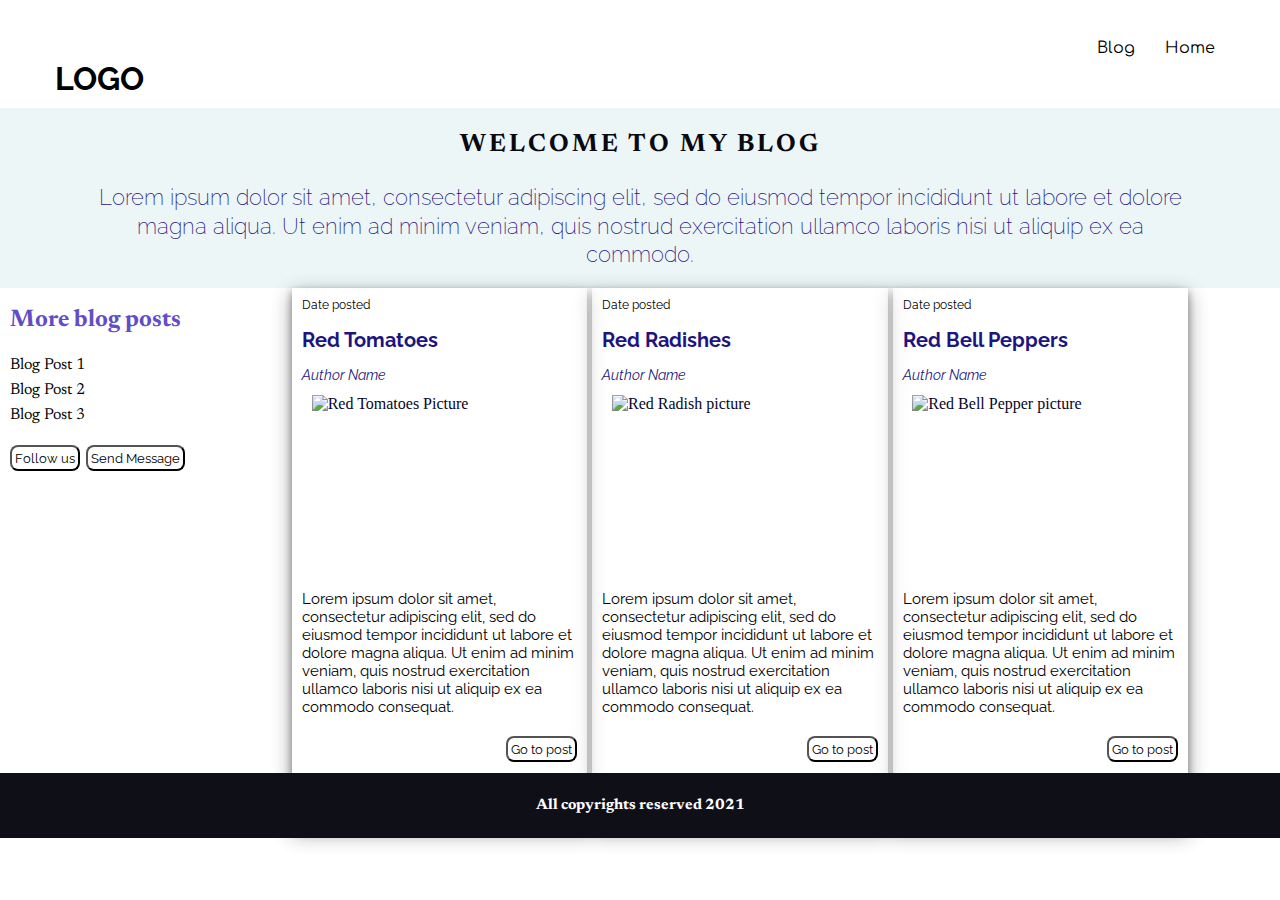
==== index.html @ 0e55d28a "start project 1" ====
<!DOCTYPE html>
<html>
    <head>
        <title>My portfolio</title>

        <meta charset="utf-8" />
        <meta name = "name" description = "This is my portfolio created as part of Udacity project"/>
        <meta content="width=device-width, initial-scale=1, maximum-scale=1" name="viewport"/>

        <link href = "css/project1.css" type = "text/css" rel = "stylesheet" />
        <link href = "css/imports.css" type = "text/css" rel = "stylesheet" />
        <link href = "css/typography.css" type = "text/css" rel = "stylesheet" /> 
       


    </head>

    <body class = "wrapper">

        

        <div class = "container">



            <div class="header box">
                 <div class = "header ">
                    <div class = "headernav">
                        <nav>
                            <ul class = "navitems">
                                <li><a class = "menu1"><h1>LOGO</h1></a></li>
                                <li><a class = "menu" href = "index.html">Home</a></li>
                                <li><a class = "menu" href = "blog.html">Blog</a></li>
                            </ul>
                        </nav>
                    </div>
                </div>
            </div>


            <div class="description box">
                <h3 class = "description-h3">Welcome to My Blog</h3>
                <p class = "description-p">Lorem ipsum dolor sit amet, consectetur adipiscing elit, sed do eiusmod tempor incididunt ut labore et dolore magna aliqua. Ut enim ad minim veniam, quis nostrud exercitation ullamco laboris nisi ut aliquip ex ea commodo.</p>
              
            </div>


            <div class="sideposts box">
                <div class = "sideposts-details">
                    <h2>More blog posts</h2>
                    <li class = "sidelist"><a href = "#">Blog Post 1</a></li><br/>
                    <li class = "sidelist"><a href = "#">Blog Post 2</a></li><br/>
                    <li class = "sidelist"><a href = "#">Blog Post 3</a></li><br/>
                    <br/>
                    <!-- <p class = "author-desc">Lorem ipsum dolor sit amet, consectetur adipiscing elit, sed do eiusmod tempor incididunt ut labore et dolore magna aliqua. Ut enim ad minim veniam, quis nostrud exercitation ullamco laboris nisi ut aliquip ex ea commodo consequat.</p>
                    <p class = "author-desc">Sed ut perspiciatis unde omnis iste natus error sit voluptatem accusantium doloremque laudantium, totam rem aperiam, eaque ipsa quae ab illo inventore veritatis et quasi architecto beatae vitae dicta sunt explicabo.</p> -->


                    <button class = "sideposts-btn">Follow us</button>
                    <button class = "sideposts-btn">Send Message</button>

                </div>
            </div>


            <div class="content box">

                <div class = "cards">


                    <div id = "one" class = "box cardlayout">

                        <div class ="cardclass">
                            <p class = "p-cards-small">Date posted</p>
                            <p><b>Red Tomatoes</b></p>
                            <p class ="author"><i>Author Name</i></p>
                        </div>

                        <img class = "cardimg" src = "https://images.unsplash.com/photo-1597160308671-bb9ec5348ae3?ixid=MnwxMjA3fDB8MHxwaG90by1wYWdlfHx8fGVufDB8fHx8&ixlib=rb-1.2.1&auto=format&fit=crop&w=1500&q=80" alt ="Red Tomatoes Picture"/>

                        <p class ="p-cards">Lorem ipsum dolor sit amet, consectetur adipiscing elit, sed do eiusmod tempor incididunt ut labore et dolore magna aliqua. Ut enim ad minim veniam, quis nostrud exercitation ullamco laboris nisi ut aliquip ex ea commodo consequat.</p>

                        <button class = "btn-card">Go to post</button>

                    </div>


                    <div id = "two" class = " box cardlayout">

                        <div class ="cardclass">
                            <p class = "p-cards-small">Date posted</p>
                            <p><b>Red Radishes</b></p>
                            <p class ="author"><i>Author Name</i></p>
                        </div>

                            <img class = "cardimg" src = "https://images.unsplash.com/photo-1573214092953-7c6c686ee75d?ixid=MnwxMjA3fDB8MHxwaG90by1wYWdlfHx8fGVufDB8fHx8&ixlib=rb-1.2.1&auto=format&fit=crop&w=1334&q=80" alt ="Red Radish picture"/>

                            <p class ="p-cards">Lorem ipsum dolor sit amet, consectetur adipiscing elit, sed do eiusmod tempor incididunt ut labore et dolore magna aliqua. Ut enim ad minim veniam, quis nostrud exercitation ullamco laboris nisi ut aliquip ex ea commodo consequat.</p>

                            <button class = "btn-card">Go to post</button>
                    </div>


                    <div id = "three" class = "box cardlayout">
                        <div class ="cardclass">
                            <p class = "p-cards-small">Date posted</p>
                            <p> <b>Red Bell Peppers</b></p>
                            <p class ="author"><i>Author Name</i></p>
                        </div>

                            <img class = "cardimg" src = "https://images.unsplash.com/photo-1593677720987-69c291d6028f?ixid=MnwxMjA3fDB8MHxwaG90by1wYWdlfHx8fGVufDB8fHx8&ixlib=rb-1.2.1&auto=format&fit=crop&w=1500&q=80" alt ="Red Bell Pepper picture"/>

                            <p class ="p-cards">Lorem ipsum dolor sit amet, consectetur adipiscing elit, sed do eiusmod tempor incididunt ut labore et dolore magna aliqua. Ut enim ad minim veniam, quis nostrud exercitation ullamco laboris nisi ut aliquip ex ea commodo consequat.</p>

                            <button class = "btn-card">Go to post</button>
                    </div>    
                    
                  

                 </div>

            </div>




            <div class="footer box">
                <div>
                    <h5 class = "footercontent">All copyrights reserved 2021</h5>
                </div>
            </div>

        </div>

        




        <!-- <header>
            <nav>
                <ul class = "headernav">
                    <li ><a class = "navitems" href = "#">Home</a></li>
                    <li><a class = "navitems" href = "#">Projects </a></li>
                </ul>
            </nav>
        </header> -->


   

    </body>
</html>
---- css/project1.css ----
body{
    background-color: #ffffff;
    /* font-family:'Gill Sans', 'Gill Sans MT', Calibri, 'Trebuchet MS', sans-serif; */
    font-family: 'Newspaper';
    font-size: medium;
    color: rgb(6, 6, 41);
    src: url(https://fonts.gstatic.com/s/newsreader/v7/cY9XfjOCX1hbuyalUrK439vogqC9yFZCYg7oRZaLFYkzbARA_n8IsQ.woff2) format('woff2');
  unicode-range: U+0102-0103, U+0110-0111, U+0128-0129, U+0168-0169, U+01A0-01A1, U+01AF-01B0, U+1EA0-1EF9, U+20AB;
    
} 

.wrapper{
    margin-left:auto;
    margin-right: auto;
}

.container {
    position: relative;
    display: grid;
    grid-template-columns: 200px 200px;
    grid-template-rows: 100px 180px 450px 100px;
    grid-template-areas: 
    "hd hd hd hd hd hd hd hd"
    "dp dp dp dp dp dp dp dp"
    "sd main main main main main main main"
    "ft ft ft ft ft ft ft ft";
    /* border: 2px solid #1c134a; */
}

.box{
    /* border: 2px solid #d87093; */
    /* background-color: #7ee96e60; */
}

.header{
    grid-area: hd; 
    background-color: #ffffff;;   
}

.description{
    grid-area: dp;
    background-color: rgb(237, 246, 246);
}
.sideposts{
    grid-area: sd;
}

.content{
    grid-area:main;
}
.footer{ 
    grid-area:ft;
    background-color: #0f1017;
    position: absolute;
    left: 0;
    bottom: 0;
    width: 100%; 
    color: white;
    text-align: center;
     
 }

 .footercontent{
     color:#ffffff;
 }



/* -------------------------------- */
/* HEADER LAYOUT AND DESIGN */
/* ----------------------------------- */
 /* .headernav{
    
    padding: 7px;
    text-decoration: none;   
} */


li{
    display: inline;
}

.menu{
    float: right;
    margin: 15px;
    text-decoration: none;
    color: #000000;
    font-family: 'Comfortaa';
}

.menu1{
    font-family: 'Comfortaa';

}


li:first-child{
    float: left;
    margin: 15px;
}

.navitems{
    
    margin-right: 50px;
    text-decoration: none;
    color:black;
    
}

/* -------------------------------- */
/* SIDE-POSTS LAYOUT AND DESIGN */
/* ----------------------------------- */

.sideposts{
    background-color: #ffffff;
}
.sideposts-details{
    margin: 10px;
}
.sidelist{
    line-height: 1.5em;
    /* padding: 40px; */
}

.author-desc{
    font-weight: 100;
    /* margin: 30px; */
}

.sideposts-btn{
    display: inline;
    font-family: 'Raleway', sans-serif;
    padding: 3px;
    border-radius: 8px;
    border-radius: 1px solid #988379;
    margin-right: 2px;
    

    background-color: transparent;
    cursor: pointer;

}

/* -------------------------------- */
/* CARDS-BLOG-POST LAYOUT AND DESIGN */
/* ----------------------------------- */

.cards{
        display: grid;
        /* flex-direction: row; */
        /* justify-content: space-between; */
        width: 70vw;
        height: 60vh;
        margin: auto;
        grid-template-columns: 80vw;
        grid-template-columns: repeat(3, 1fr);
        grid-gap: 5px; 
        justify-content: center; box-shadow: 0 4px 8px 0 rgba(0, 0, 0, 0.2), 0 6px 20px 0 rgba(0, 0, 0, 0.19);

}

.cardlayout{
    box-shadow: 0 4px 8px 0 rgba(0, 0, 0, 0.2), 0 6px 20px 0 rgba(0, 0, 0, 0.19);
}

.cardclass{
    margin: 10px;
    line-height: 0.9;
    
    
}



.cardimg{
    display: flex;
    flex-direction: row;
    width: 20vw;
    height: 20vh; 
  
    
}

.p-cards{
    margin: 10px;
    margin-top: 15px;
    font-size: 15px;
    color: #000000;
    line-height: 1.2em;
}

.p-cards-small{
    font-size: 12px;
    color:#000000;

}

img {
    display: block;
    margin-left: auto;
    margin-right: auto;
    width: 40%;
  }

.author{
    font-size: 14px;;
}

.btn-card{
    font-family: 'Raleway', sans-serif;
    padding: 3px;
    border-radius: 8px;
    border-radius: 1px solid #988379;
    margin: 10px;
    float: right;
    background-color: transparent;
    cursor: pointer;
}

.btn-card:hover{
    box-shadow: 0 4px 8px 0 rgba(0, 0, 0, 0.2), 0 6px 20px 0 rgba(0, 0, 0, 0.19);

}

/* -------------------------------- */
/* DESCRIPTION TEXT DESIGN */
/* ----------------------------------- */

.description-p{
    text-align: center;
    font-size: 22px;
    margin: 0 80px 0 80px;
    font-weight: 200;
    line-height: 1.3em;


}

.description-h3{
    text-align: center;
    font-size: 25px;
    letter-spacing: 3px;

}


/* -------------------------------- */
/* FOOTER LAYOUT AND DESIGN */
/* ----------------------------------- */
.footercontent{
    text-align: center;
    font-size: 15px;
  
    
}

@media screen and (max-width: 480px){

    .cardimg{
        width: auto;
    }

    .description-p{
        text-align: center;
        font-size: 18px;
        margin: 0 30px 10px 30px;
        font-weight: 200;
        line-height: 1.3em;
    
    
    }

    .container{
        
        display: flex;
        flex-wrap: wrap;
        flex-direction: column;
    
    }

    .cards{
        display: flex;
        flex-wrap: wrap;
        flex-direction: row;
        width: auto;

    }

    img{
        width: 100%;
    }

    .header{
        grid-area: hd; 
    
    }
    
  
    .sideposts{
        grid-area: sd;
    }
    
    .content{
        grid-area:main;
    }
    .footer{ 
        grid-area:ft;
         
     }

   
    .description-h3{
        text-align: center;
        font-size: 25px;
        letter-spacing: 3px;
    
    }
   
    
}

@media screen and (max-width: 1200px) {
    .container-blog{
        position: relative;
        display: grid;
        grid-template-columns: 200px 200px;
        grid-template-rows: 100px 180px auto 100px;
        grid-template-areas: 
        "hd hd hd hd hd hd hd hd"
        "dp dp dp dp dp dp dp dp"
        "sd main main main main main main main"
        "ft ft ft ft ft ft ft ft";
    
    }
    
}



@media screen and (max-width: 880px){

    .cardimg{
        width: auto;
    }

    .description-p{
        text-align: center;
        font-size: 18px;
        margin: 0 30px 10px 30px;
        font-weight: 200;
        line-height: 1.3em;
    
    
    }

    .container{
        
        display: flex;
        flex-wrap: wrap;
        flex-direction: column;
    
    }

    .cards{
        display: flex;
        flex-wrap: wrap;
        flex-direction: row;
        width: auto;

    }

    img{
        width: 100%;
    }

    .header{
        grid-area: hd; 
    
    }
    
  
    .sideposts{
        grid-area: sd;
    }
    
    .content{
        grid-area:main;
    }
    
    .footer{ 
        grid-area:ft;
         
     }

    .description-h3{
        text-align: center;
        font-size: 25px;
        letter-spacing: 3px;
    
    }
   
    
}
---- css/imports.css ----
@import url('https://fonts.googleapis.com/css?family=Comfortaa|Patua+One');

@import url('https://fonts.googleapis.com/css2?family=Newsreader:ital,wght@0,300;0,500;1,300;1,400;1,500&display=swap');

@import url('https://fonts.googleapis.com/css2?family=Raleway:ital,wght@0,300;0,500;0,700;1,100;1,300;1,400;1,900&display=swap');
---- css/typography.css ----
/* ---------------- */
/* ---TYPOGRAPHY ---*/
/* ---------------- */
h1,
h2,
h3,
h4,
h5,
h6{
    font-family: 'Newsreader';

}


h1{
    color:#000000;
    font-family: 'Raleway', sans-serif;

}

h2{
    color:#614dc8;
  

}

h3{
    color:#0a0911;
    text-transform: uppercase;
    
}

h4{
    color:#0a0911;

}

h5{
    color:#0a0911;
    text-decoration:dashed;

}

p{
    color:#1e1480; 
    font-family: 'Raleway', sans-serif;
    font-size: 20px;
    line-height: 0.9;
    
}


a{
    color: #000000;
    text-decoration: none;
    cursor: pointer;
    font-family: 'Newsreader';

}

q{
    color: #1e1f22;
   

}
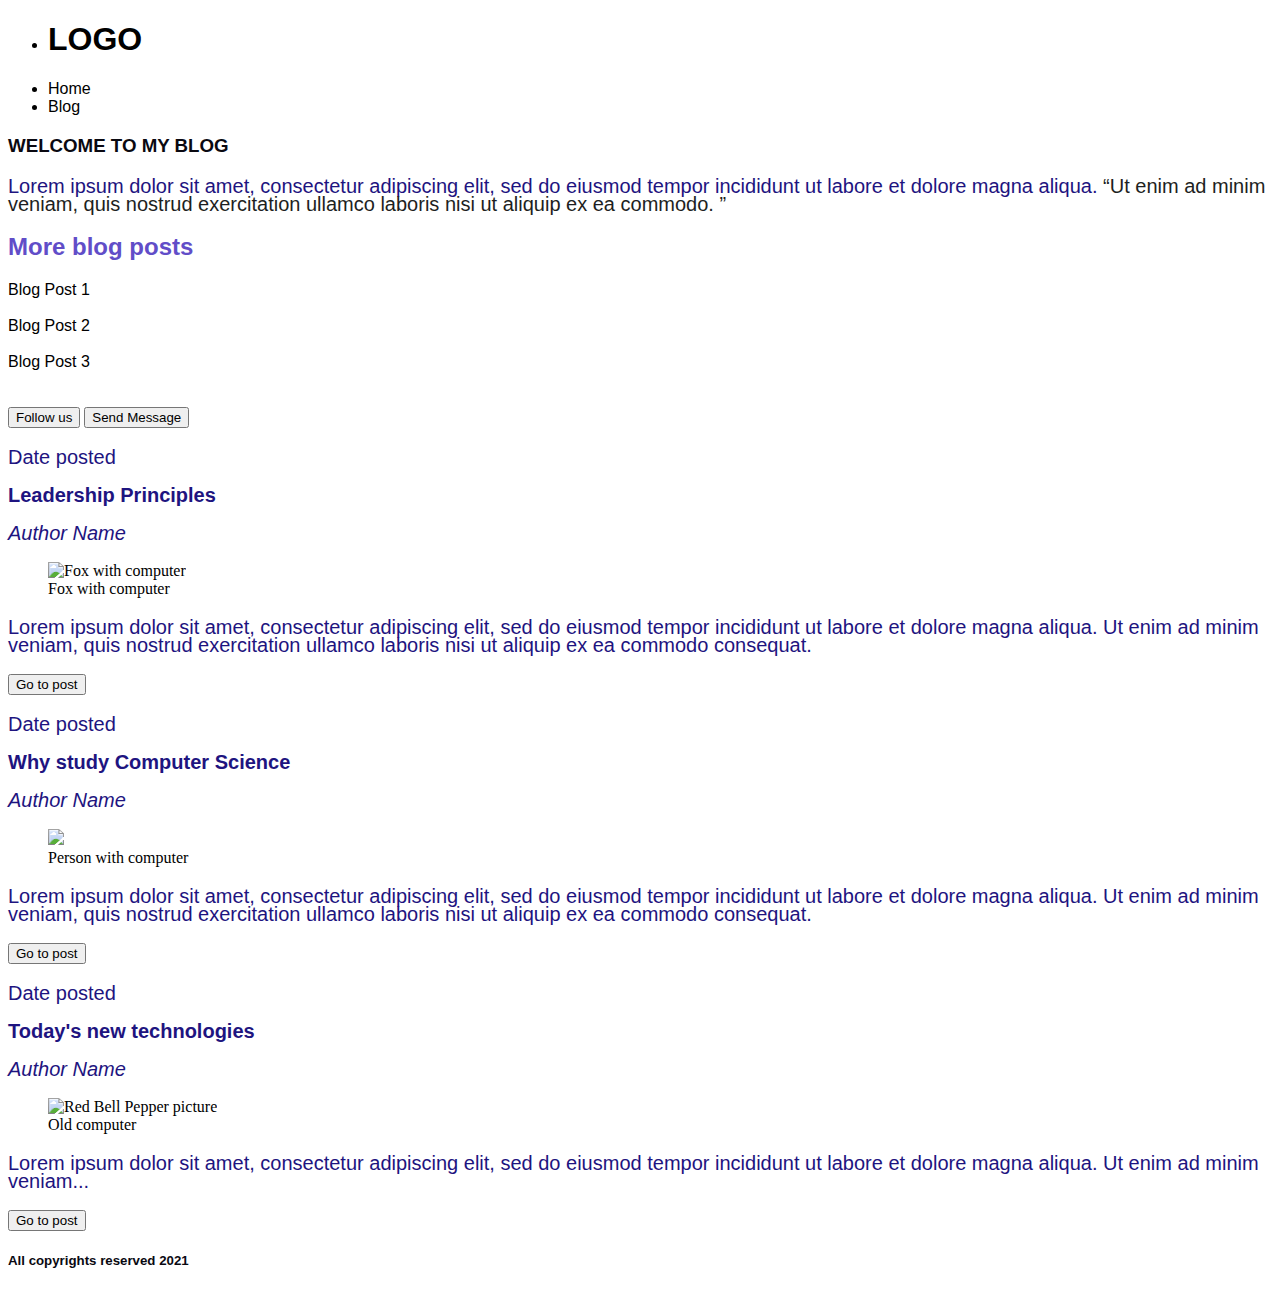
==== commit d2e9e8fb: "Update index.html" ====
--- a/index.html
+++ b/index.html
@@ -8,146 +8,130 @@
         <meta content="width=device-width, initial-scale=1, maximum-scale=1" name="viewport"/>
 
         <link href = "css/project1.css" type = "text/css" rel = "stylesheet" />
-        <link href = "css/imports.css" type = "text/css" rel = "stylesheet" />
         <link href = "css/typography.css" type = "text/css" rel = "stylesheet" /> 
-       
+        <link href = "css/icon.css" type = "text/css" rel = "stylesheet" /> 
+        <script src="https://kit.fontawesome.com/f7e4b6a6a0.js" crossorigin="anonymous"></script>
+    </head>
+
+    <body>
+    
+        <div class = "wrapper">
+            <div class = "container">
+        
+                    <header class="header box">
+                        <div class = "header ">
+                            <div class = "headernav">
+                                <nav>
+                                    <ul class = "navitems">
+                                        <li><a class = "menu1"><h1>LOGO</h1></a></li>
+                                        <li><a class = "menu" href = "index.html">Home</a></li>
+                                        <li><a class = "menu" href = "blog.html">Blog</a></li>
+                                    </ul>
+                                </nav>
+                            </div>
+                        </div>
+                    </header>
+            
+
+                    <div class="description box">
+                        <h3 class = "description-h3">Welcome to My Blog</h3>
+                        <p class = "description-p">Lorem ipsum dolor sit amet, consectetur adipiscing elit, sed do eiusmod tempor incididunt ut labore et dolore magna aliqua. <q cite = "https://www.lipsum.com/">Ut enim ad minim veniam, quis nostrud exercitation ullamco laboris nisi ut aliquip ex ea commodo. </q></p>
+                    </div>
+                    
+            
 
 
-    </head>
+                <div class="sideposts box">
+                    <div class = "sideposts-details">
+                        <h2>More blog posts</h2>
+                            <li class = "sidelist"><a href = "#">Blog Post 1</a></li><br/>
+                            <li class = "sidelist"><a href = "#">Blog Post 2</a></li><br/>
+                            <li class = "sidelist"><a href = "#">Blog Post 3</a></li><br/>
+                        <br/>
+                        <button class = "sideposts-btn">Follow us</button>
+                        <button class = "sideposts-btn">Send Message</button>
 
-    <body class = "wrapper">
+                    </div>
+                </div>
 
-        
+     <main >
 
-        <div class = "container">
+                <div class="content box">
+                    <section class = "cards">
+                    
+                            <div id = "one" class = "box cardlayout">
+                                <div class ="cardclass">
+                                    <p class = "p-cards-small">Date posted</p>
+                                    <p><b>Leadership Principles</b></p>
+                                    <p class ="author"><i>Author Name</i></p>
+                                </div>
+                                <figure>
+                                    <img class = "cardimg" src = "https://images.unsplash.com/photo-1589652717521-10c0d092dea9?ixid=MnwxMjA3fDB8MHxwaG90by1wYWdlfHx8fGVufDB8fHx8&ixlib=rb-1.2.1&auto=format&fit=crop&w=1500&q=80" alt ="Fox with computer"/>
+                                    <figcaption>Fox with computer</figcaption>
+                                </figure>
+
+                                <p class ="p-cards">Lorem ipsum dolor sit amet, consectetur adipiscing elit, sed do eiusmod tempor incididunt ut labore et dolore magna aliqua. Ut enim ad minim veniam, quis nostrud exercitation ullamco laboris nisi ut aliquip ex ea commodo consequat.</p>
+                                <div>
+                                    <button type="button" class = "btn-card" onclick="window.location.href='/blog.html'">Go to post</button>
+                                </div>
+
+                               
+                            </div>
+                
 
 
+                  
+                            <div id = "two" class = " box cardlayout">
+                                <div class ="cardclass">
+                                    <p class = "p-cards-small">Date posted</p>
+                                    <p><b>Why study Computer Science</b></p>
+                                    <p class ="author"><i>Author Name</i></p>
+                                </div>
+                                <figure>
+                                        <img class = "cardimg" src = "https://images.unsplash.com/photo-1621570070356-b77aa8bf71b0?ixid=MnwxMjA3fDF8MHxwaG90by1wYWdlfHx8fGVufDB8fHx8&ixlib=rb-1.2.1&auto=format&fit=crop&w=1500&q=80 alt ="Red Radish picture"/>
+                                        <figcaption>Person with computer</figcaption>
+                                    </figure>
+                                    
 
-            <div class="header box">
-                 <div class = "header ">
-                    <div class = "headernav">
-                        <nav>
-                            <ul class = "navitems">
-                                <li><a class = "menu1"><h1>LOGO</h1></a></li>
-                                <li><a class = "menu" href = "index.html">Home</a></li>
-                                <li><a class = "menu" href = "blog.html">Blog</a></li>
-                            </ul>
-                        </nav>
+                                    <p class ="p-cards">Lorem ipsum dolor sit amet, consectetur adipiscing elit, sed do eiusmod tempor incididunt ut labore et dolore magna aliqua. Ut enim ad minim veniam, quis nostrud exercitation ullamco laboris nisi ut aliquip ex ea commodo consequat.</p>
+
+                                    <button  type="button" class = "btn-card" onclick="window.location.href='/blog.html'">Go to post</button>
+                            </div>
+                    
+
+                
+                            <div id = "three" class = "box cardlayout">
+                                <div class ="cardclass">
+                                    <p class = "p-cards-small">Date posted</p>
+                                    <p><b>Today's new technologies</b></p>
+                                    <p class ="author"><i>Author Name</i></p>
+                                </div>
+
+                                    <figure>
+                                        <img class = "cardimg" src = "https://images.unsplash.com/photo-1550745165-9bc0b252726f?ixid=MnwxMjA3fDB8MHxwaG90by1wYWdlfHx8fGVufDB8fHx8&ixlib=rb-1.2.1&auto=format&fit=crop&w=1500&q=80" alt ="Red Bell Pepper picture"/>
+                                        <figcaption>Old computer</figcaption>
+                                    </figure>
+                                    <p class ="p-cards">Lorem ipsum dolor sit amet, consectetur adipiscing elit, sed do eiusmod tempor incididunt ut labore et dolore magna aliqua. Ut enim ad minim veniam...</p>
+
+                                    <button type="button" class = "btn-card" onclick="window.location.href='/blog.html'">Go to post</button>
+                            </div>    
+                     
+                    </section>
+                </div>
+        </main>
+
+
+            </div>
+        </div>
+
+            <footer>
+                <div class="footer box">
+                    <div>
+                        <h5 class = "footercontent">All copyrights reserved 2021</h5>
                     </div>
                 </div>
-            </div>
+             </footer>
 
-
-            <div class="description box">
-                <h3 class = "description-h3">Welcome to My Blog</h3>
-                <p class = "description-p">Lorem ipsum dolor sit amet, consectetur adipiscing elit, sed do eiusmod tempor incididunt ut labore et dolore magna aliqua. Ut enim ad minim veniam, quis nostrud exercitation ullamco laboris nisi ut aliquip ex ea commodo.</p>
-              
-            </div>
-
-
-            <div class="sideposts box">
-                <div class = "sideposts-details">
-                    <h2>More blog posts</h2>
-                    <li class = "sidelist"><a href = "#">Blog Post 1</a></li><br/>
-                    <li class = "sidelist"><a href = "#">Blog Post 2</a></li><br/>
-                    <li class = "sidelist"><a href = "#">Blog Post 3</a></li><br/>
-                    <br/>
-                    <!-- <p class = "author-desc">Lorem ipsum dolor sit amet, consectetur adipiscing elit, sed do eiusmod tempor incididunt ut labore et dolore magna aliqua. Ut enim ad minim veniam, quis nostrud exercitation ullamco laboris nisi ut aliquip ex ea commodo consequat.</p>
-                    <p class = "author-desc">Sed ut perspiciatis unde omnis iste natus error sit voluptatem accusantium doloremque laudantium, totam rem aperiam, eaque ipsa quae ab illo inventore veritatis et quasi architecto beatae vitae dicta sunt explicabo.</p> -->
-
-
-                    <button class = "sideposts-btn">Follow us</button>
-                    <button class = "sideposts-btn">Send Message</button>
-
-                </div>
-            </div>
-
-
-            <div class="content box">
-
-                <div class = "cards">
-
-
-                    <div id = "one" class = "box cardlayout">
-
-                        <div class ="cardclass">
-                            <p class = "p-cards-small">Date posted</p>
-                            <p><b>Red Tomatoes</b></p>
-                            <p class ="author"><i>Author Name</i></p>
-                        </div>
-
-                        <img class = "cardimg" src = "https://images.unsplash.com/photo-1597160308671-bb9ec5348ae3?ixid=MnwxMjA3fDB8MHxwaG90by1wYWdlfHx8fGVufDB8fHx8&ixlib=rb-1.2.1&auto=format&fit=crop&w=1500&q=80" alt ="Red Tomatoes Picture"/>
-
-                        <p class ="p-cards">Lorem ipsum dolor sit amet, consectetur adipiscing elit, sed do eiusmod tempor incididunt ut labore et dolore magna aliqua. Ut enim ad minim veniam, quis nostrud exercitation ullamco laboris nisi ut aliquip ex ea commodo consequat.</p>
-
-                        <button class = "btn-card">Go to post</button>
-
-                    </div>
-
-
-                    <div id = "two" class = " box cardlayout">
-
-                        <div class ="cardclass">
-                            <p class = "p-cards-small">Date posted</p>
-                            <p><b>Red Radishes</b></p>
-                            <p class ="author"><i>Author Name</i></p>
-                        </div>
-
-                            <img class = "cardimg" src = "https://images.unsplash.com/photo-1573214092953-7c6c686ee75d?ixid=MnwxMjA3fDB8MHxwaG90by1wYWdlfHx8fGVufDB8fHx8&ixlib=rb-1.2.1&auto=format&fit=crop&w=1334&q=80" alt ="Red Radish picture"/>
-
-                            <p class ="p-cards">Lorem ipsum dolor sit amet, consectetur adipiscing elit, sed do eiusmod tempor incididunt ut labore et dolore magna aliqua. Ut enim ad minim veniam, quis nostrud exercitation ullamco laboris nisi ut aliquip ex ea commodo consequat.</p>
-
-                            <button class = "btn-card">Go to post</button>
-                    </div>
-
-
-                    <div id = "three" class = "box cardlayout">
-                        <div class ="cardclass">
-                            <p class = "p-cards-small">Date posted</p>
-                            <p> <b>Red Bell Peppers</b></p>
-                            <p class ="author"><i>Author Name</i></p>
-                        </div>
-
-                            <img class = "cardimg" src = "https://images.unsplash.com/photo-1593677720987-69c291d6028f?ixid=MnwxMjA3fDB8MHxwaG90by1wYWdlfHx8fGVufDB8fHx8&ixlib=rb-1.2.1&auto=format&fit=crop&w=1500&q=80" alt ="Red Bell Pepper picture"/>
-
-                            <p class ="p-cards">Lorem ipsum dolor sit amet, consectetur adipiscing elit, sed do eiusmod tempor incididunt ut labore et dolore magna aliqua. Ut enim ad minim veniam, quis nostrud exercitation ullamco laboris nisi ut aliquip ex ea commodo consequat.</p>
-
-                            <button class = "btn-card">Go to post</button>
-                    </div>    
-                    
-                  
-
-                 </div>
-
-            </div>
-
-
-
-
-            <div class="footer box">
-                <div>
-                    <h5 class = "footercontent">All copyrights reserved 2021</h5>
-                </div>
-            </div>
-
-        </div>
-
-        
-
-
-
-
-        <!-- <header>
-            <nav>
-                <ul class = "headernav">
-                    <li ><a class = "navitems" href = "#">Home</a></li>
-                    <li><a class = "navitems" href = "#">Projects </a></li>
-                </ul>
-            </nav>
-        </header> -->
-
-
-   
-
+    
     </body>
-</html>+</html>
--- a/css/project1.css
+++ b/css/project1.css
@@ -1,403 +1,137 @@
-body{
-    background-color: #ffffff;
-    /* font-family:'Gill Sans', 'Gill Sans MT', Calibri, 'Trebuchet MS', sans-serif; */
-    font-family: 'Newspaper';
-    font-size: medium;
-    color: rgb(6, 6, 41);
-    src: url(https://fonts.gstatic.com/s/newsreader/v7/cY9XfjOCX1hbuyalUrK439vogqC9yFZCYg7oRZaLFYkzbARA_n8IsQ.woff2) format('woff2');
-  unicode-range: U+0102-0103, U+0110-0111, U+0128-0129, U+0168-0169, U+01A0-01A1, U+01AF-01B0, U+1EA0-1EF9, U+20AB;
+<!DOCTYPE html>
+<html>
+    <head>
+        <title>My portfolio</title>
+
+        <meta charset="utf-8" />
+        <meta name = "name" description = "This is my portfolio created as part of Udacity project"/>
+        <meta content="width=device-width, initial-scale=1, maximum-scale=1" name="viewport"/>
+
+        <link href = "css/project1.css" type = "text/css" rel = "stylesheet" />
+        <link href = "css/typography.css" type = "text/css" rel = "stylesheet" /> 
+        <link href = "css/icon.css" type = "text/css" rel = "stylesheet" /> 
+        <script src="https://kit.fontawesome.com/f7e4b6a6a0.js" crossorigin="anonymous"></script>
+    </head>
+
+    <body>
     
-} 
+        <div class = "wrapper">
+            <div class = "container">
+        
+                    <header class="header box">
+                        <div class = "header ">
+                            <div class = "headernav">
+                                <nav>
+                                    <ul class = "navitems">
+                                        <li><a class = "menu1"><h1>LOGO</h1></a></li>
+                                        <li><a class = "menu" href = "index.html">Home</a></li>
+                                        <li><a class = "menu" href = "blog.html">Blog</a></li>
+                                    </ul>
+                                </nav>
+                            </div>
+                        </div>
+                    </header>
+            
 
-.wrapper{
-    margin-left:auto;
-    margin-right: auto;
-}
-
-.container {
-    position: relative;
-    display: grid;
-    grid-template-columns: 200px 200px;
-    grid-template-rows: 100px 180px 450px 100px;
-    grid-template-areas: 
-    "hd hd hd hd hd hd hd hd"
-    "dp dp dp dp dp dp dp dp"
-    "sd main main main main main main main"
-    "ft ft ft ft ft ft ft ft";
-    /* border: 2px solid #1c134a; */
-}
-
-.box{
-    /* border: 2px solid #d87093; */
-    /* background-color: #7ee96e60; */
-}
-
-.header{
-    grid-area: hd; 
-    background-color: #ffffff;;   
-}
-
-.description{
-    grid-area: dp;
-    background-color: rgb(237, 246, 246);
-}
-.sideposts{
-    grid-area: sd;
-}
-
-.content{
-    grid-area:main;
-}
-.footer{ 
-    grid-area:ft;
-    background-color: #0f1017;
-    position: absolute;
-    left: 0;
-    bottom: 0;
-    width: 100%; 
-    color: white;
-    text-align: center;
-     
- }
-
- .footercontent{
-     color:#ffffff;
- }
+                    <div class="description box">
+                        <h3 class = "description-h3">Welcome to My Blog</h3>
+                        <p class = "description-p">Lorem ipsum dolor sit amet, consectetur adipiscing elit, sed do eiusmod tempor incididunt ut labore et dolore magna aliqua. <q cite = "https://www.lipsum.com/">Ut enim ad minim veniam, quis nostrud exercitation ullamco laboris nisi ut aliquip ex ea commodo. </q></p>
+                    </div>
+                    
+            
 
 
+                <div class="sideposts box">
+                    <div class = "sideposts-details">
+                        <h2>More blog posts</h2>
+                            <li class = "sidelist"><a href = "#">Blog Post 1</a></li><br/>
+                            <li class = "sidelist"><a href = "#">Blog Post 2</a></li><br/>
+                            <li class = "sidelist"><a href = "#">Blog Post 3</a></li><br/>
+                        <br/>
+                        <button class = "sideposts-btn">Follow us</button>
+                        <button class = "sideposts-btn">Send Message</button>
 
-/* -------------------------------- */
-/* HEADER LAYOUT AND DESIGN */
-/* ----------------------------------- */
- /* .headernav{
-    
-    padding: 7px;
-    text-decoration: none;   
-} */
+                    </div>
+                </div>
+
+     <main >
+
+                <div class="content box">
+                    <section class = "cards">
+                    
+                            <div id = "one" class = "box cardlayout">
+                                <div class ="cardclass">
+                                    <p class = "p-cards-small">Date posted</p>
+                                    <p><b>Leadership Principles</b></p>
+                                    <p class ="author"><i>Author Name</i></p>
+                                </div>
+                                <figure>
+                                    <img class = "cardimg" src = "https://images.unsplash.com/photo-1589652717521-10c0d092dea9?ixid=MnwxMjA3fDB8MHxwaG90by1wYWdlfHx8fGVufDB8fHx8&ixlib=rb-1.2.1&auto=format&fit=crop&w=1500&q=80" alt ="Fox with computer"/>
+                                    <figcaption>Fox with computer</figcaption>
+                                </figure>
+
+                                <p class ="p-cards">Lorem ipsum dolor sit amet, consectetur adipiscing elit, sed do eiusmod tempor incididunt ut labore et dolore magna aliqua. Ut enim ad minim veniam, quis nostrud exercitation ullamco laboris nisi ut aliquip ex ea commodo consequat.</p>
+                                <div>
+                                    <button type="button" class = "btn-card" onclick="window.location.href='/blog.html'">Go to post</button>
+                                </div>
+
+                               
+                            </div>
+                
 
 
-li{
-    display: inline;
-}
+                  
+                            <div id = "two" class = " box cardlayout">
+                                <div class ="cardclass">
+                                    <p class = "p-cards-small">Date posted</p>
+                                    <p><b>Why study Computer Science</b></p>
+                                    <p class ="author"><i>Author Name</i></p>
+                                </div>
+                                <figure>
+                                        <img class = "cardimg" src = "https://images.unsplash.com/photo-1621570070356-b77aa8bf71b0?ixid=MnwxMjA3fDF8MHxwaG90by1wYWdlfHx8fGVufDB8fHx8&ixlib=rb-1.2.1&auto=format&fit=crop&w=1500&q=80 alt ="Red Radish picture"/>
+                                        <figcaption>Person with computer</figcaption>
+                                    </figure>
+                                    
 
-.menu{
-    float: right;
-    margin: 15px;
-    text-decoration: none;
-    color: #000000;
-    font-family: 'Comfortaa';
-}
+                                    <p class ="p-cards">Lorem ipsum dolor sit amet, consectetur adipiscing elit, sed do eiusmod tempor incididunt ut labore et dolore magna aliqua. Ut enim ad minim veniam, quis nostrud exercitation ullamco laboris nisi ut aliquip ex ea commodo consequat.</p>
 
-.menu1{
-    font-family: 'Comfortaa';
+                                    <button  type="button" class = "btn-card" onclick="window.location.href='/blog.html'">Go to post</button>
+                            </div>
+                    
 
-}
+                
+                            <div id = "three" class = "box cardlayout">
+                                <div class ="cardclass">
+                                    <p class = "p-cards-small">Date posted</p>
+                                    <p><b>Today's new technologies</b></p>
+                                    <p class ="author"><i>Author Name</i></p>
+                                </div>
+
+                                    <figure>
+                                        <img class = "cardimg" src = "https://images.unsplash.com/photo-1550745165-9bc0b252726f?ixid=MnwxMjA3fDB8MHxwaG90by1wYWdlfHx8fGVufDB8fHx8&ixlib=rb-1.2.1&auto=format&fit=crop&w=1500&q=80" alt ="Red Bell Pepper picture"/>
+                                        <figcaption>Old computer</figcaption>
+                                    </figure>
+                                    <p class ="p-cards">Lorem ipsum dolor sit amet, consectetur adipiscing elit, sed do eiusmod tempor incididunt ut labore et dolore magna aliqua. Ut enim ad minim veniam...</p>
+
+                                    <button type="button" class = "btn-card" onclick="window.location.href='/blog.html'">Go to post</button>
+                            </div>    
+                     
+                    </section>
+                </div>
+        </main>
 
 
-li:first-child{
-    float: left;
-    margin: 15px;
-}
+            </div>
+        </div>
 
-.navitems{
+            <footer>
+                <div class="footer box">
+                    <div>
+                        <h5 class = "footercontent">All copyrights reserved 2021</h5>
+                    </div>
+                </div>
+             </footer>
+
     
-    margin-right: 50px;
-    text-decoration: none;
-    color:black;
-    
-}
-
-/* -------------------------------- */
-/* SIDE-POSTS LAYOUT AND DESIGN */
-/* ----------------------------------- */
-
-.sideposts{
-    background-color: #ffffff;
-}
-.sideposts-details{
-    margin: 10px;
-}
-.sidelist{
-    line-height: 1.5em;
-    /* padding: 40px; */
-}
-
-.author-desc{
-    font-weight: 100;
-    /* margin: 30px; */
-}
-
-.sideposts-btn{
-    display: inline;
-    font-family: 'Raleway', sans-serif;
-    padding: 3px;
-    border-radius: 8px;
-    border-radius: 1px solid #988379;
-    margin-right: 2px;
-    
-
-    background-color: transparent;
-    cursor: pointer;
-
-}
-
-/* -------------------------------- */
-/* CARDS-BLOG-POST LAYOUT AND DESIGN */
-/* ----------------------------------- */
-
-.cards{
-        display: grid;
-        /* flex-direction: row; */
-        /* justify-content: space-between; */
-        width: 70vw;
-        height: 60vh;
-        margin: auto;
-        grid-template-columns: 80vw;
-        grid-template-columns: repeat(3, 1fr);
-        grid-gap: 5px; 
-        justify-content: center; box-shadow: 0 4px 8px 0 rgba(0, 0, 0, 0.2), 0 6px 20px 0 rgba(0, 0, 0, 0.19);
-
-}
-
-.cardlayout{
-    box-shadow: 0 4px 8px 0 rgba(0, 0, 0, 0.2), 0 6px 20px 0 rgba(0, 0, 0, 0.19);
-}
-
-.cardclass{
-    margin: 10px;
-    line-height: 0.9;
-    
-    
-}
-
-
-
-.cardimg{
-    display: flex;
-    flex-direction: row;
-    width: 20vw;
-    height: 20vh; 
-  
-    
-}
-
-.p-cards{
-    margin: 10px;
-    margin-top: 15px;
-    font-size: 15px;
-    color: #000000;
-    line-height: 1.2em;
-}
-
-.p-cards-small{
-    font-size: 12px;
-    color:#000000;
-
-}
-
-img {
-    display: block;
-    margin-left: auto;
-    margin-right: auto;
-    width: 40%;
-  }
-
-.author{
-    font-size: 14px;;
-}
-
-.btn-card{
-    font-family: 'Raleway', sans-serif;
-    padding: 3px;
-    border-radius: 8px;
-    border-radius: 1px solid #988379;
-    margin: 10px;
-    float: right;
-    background-color: transparent;
-    cursor: pointer;
-}
-
-.btn-card:hover{
-    box-shadow: 0 4px 8px 0 rgba(0, 0, 0, 0.2), 0 6px 20px 0 rgba(0, 0, 0, 0.19);
-
-}
-
-/* -------------------------------- */
-/* DESCRIPTION TEXT DESIGN */
-/* ----------------------------------- */
-
-.description-p{
-    text-align: center;
-    font-size: 22px;
-    margin: 0 80px 0 80px;
-    font-weight: 200;
-    line-height: 1.3em;
-
-
-}
-
-.description-h3{
-    text-align: center;
-    font-size: 25px;
-    letter-spacing: 3px;
-
-}
-
-
-/* -------------------------------- */
-/* FOOTER LAYOUT AND DESIGN */
-/* ----------------------------------- */
-.footercontent{
-    text-align: center;
-    font-size: 15px;
-  
-    
-}
-
-@media screen and (max-width: 480px){
-
-    .cardimg{
-        width: auto;
-    }
-
-    .description-p{
-        text-align: center;
-        font-size: 18px;
-        margin: 0 30px 10px 30px;
-        font-weight: 200;
-        line-height: 1.3em;
-    
-    
-    }
-
-    .container{
-        
-        display: flex;
-        flex-wrap: wrap;
-        flex-direction: column;
-    
-    }
-
-    .cards{
-        display: flex;
-        flex-wrap: wrap;
-        flex-direction: row;
-        width: auto;
-
-    }
-
-    img{
-        width: 100%;
-    }
-
-    .header{
-        grid-area: hd; 
-    
-    }
-    
-  
-    .sideposts{
-        grid-area: sd;
-    }
-    
-    .content{
-        grid-area:main;
-    }
-    .footer{ 
-        grid-area:ft;
-         
-     }
-
-   
-    .description-h3{
-        text-align: center;
-        font-size: 25px;
-        letter-spacing: 3px;
-    
-    }
-   
-    
-}
-
-@media screen and (max-width: 1200px) {
-    .container-blog{
-        position: relative;
-        display: grid;
-        grid-template-columns: 200px 200px;
-        grid-template-rows: 100px 180px auto 100px;
-        grid-template-areas: 
-        "hd hd hd hd hd hd hd hd"
-        "dp dp dp dp dp dp dp dp"
-        "sd main main main main main main main"
-        "ft ft ft ft ft ft ft ft";
-    
-    }
-    
-}
-
-
-
-@media screen and (max-width: 880px){
-
-    .cardimg{
-        width: auto;
-    }
-
-    .description-p{
-        text-align: center;
-        font-size: 18px;
-        margin: 0 30px 10px 30px;
-        font-weight: 200;
-        line-height: 1.3em;
-    
-    
-    }
-
-    .container{
-        
-        display: flex;
-        flex-wrap: wrap;
-        flex-direction: column;
-    
-    }
-
-    .cards{
-        display: flex;
-        flex-wrap: wrap;
-        flex-direction: row;
-        width: auto;
-
-    }
-
-    img{
-        width: 100%;
-    }
-
-    .header{
-        grid-area: hd; 
-    
-    }
-    
-  
-    .sideposts{
-        grid-area: sd;
-    }
-    
-    .content{
-        grid-area:main;
-    }
-    
-    .footer{ 
-        grid-area:ft;
-         
-     }
-
-    .description-h3{
-        text-align: center;
-        font-size: 25px;
-        letter-spacing: 3px;
-    
-    }
-   
-    
-}+    </body>
+</html>
--- a/css/typography.css
+++ b/css/typography.css
@@ -7,14 +7,14 @@
 h4,
 h5,
 h6{
-    font-family: 'Newsreader';
+    font-family:'Franklin Gothic Medium', 'Arial Narrow', Arial, sans-serif;
 
 }
 
 
 h1{
     color:#000000;
-    font-family: 'Raleway', sans-serif;
+    font-family: 'Arial Narrow', sans-serif;
 
 }
 
@@ -43,7 +43,7 @@
 
 p{
     color:#1e1480; 
-    font-family: 'Raleway', sans-serif;
+    font-family: 'Arial', sans-serif;
     font-size: 20px;
     line-height: 0.9;
     
@@ -54,7 +54,7 @@
     color: #000000;
     text-decoration: none;
     cursor: pointer;
-    font-family: 'Newsreader';
+    font-family: 'Arial';
 
 }
 
@@ -62,4 +62,4 @@
     color: #1e1f22;
    
 
-}+}
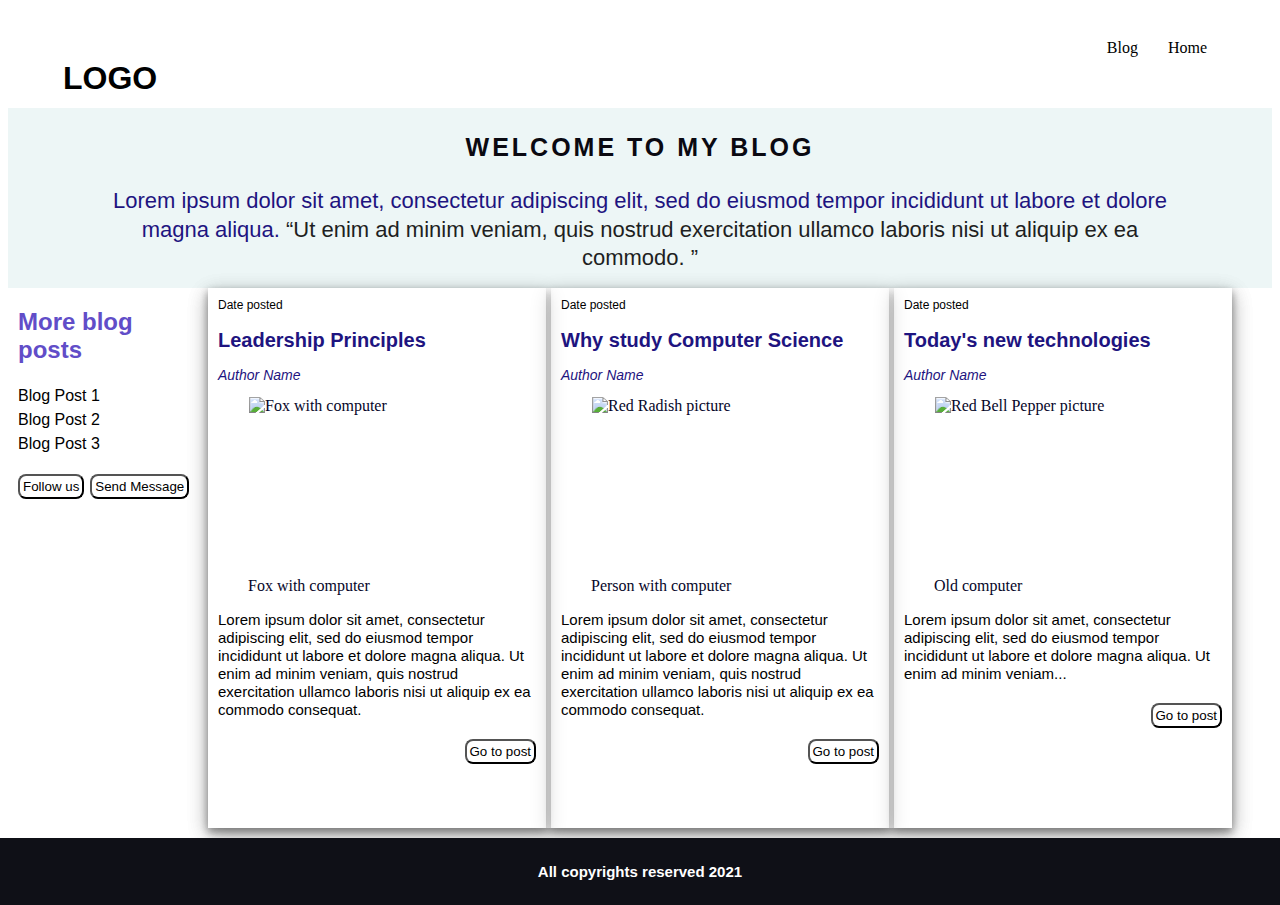
==== commit e36b567f: "Update index.html" ====
--- a/index.html
+++ b/index.html
@@ -88,7 +88,7 @@
                                     <p class ="author"><i>Author Name</i></p>
                                 </div>
                                 <figure>
-                                        <img class = "cardimg" src = "https://images.unsplash.com/photo-1621570070356-b77aa8bf71b0?ixid=MnwxMjA3fDF8MHxwaG90by1wYWdlfHx8fGVufDB8fHx8&ixlib=rb-1.2.1&auto=format&fit=crop&w=1500&q=80 alt ="Red Radish picture"/>
+                                        <img class = "cardimg" src = "https://images.unsplash.com/photo-1621570070356-b77aa8bf71b0?ixid=MnwxMjA3fDF8MHxwaG90by1wYWdlfHx8fGVufDB8fHx8&ixlib=rb-1.2.1&auto=format&fit=crop&w=1500&q=80" alt ="Red Radish picture"/>
                                         <figcaption>Person with computer</figcaption>
                                     </figure>
                                     
--- a/css/project1.css
+++ b/css/project1.css
@@ -1,137 +1,416 @@
-<!DOCTYPE html>
-<html>
-    <head>
-        <title>My portfolio</title>
-
-        <meta charset="utf-8" />
-        <meta name = "name" description = "This is my portfolio created as part of Udacity project"/>
-        <meta content="width=device-width, initial-scale=1, maximum-scale=1" name="viewport"/>
-
-        <link href = "css/project1.css" type = "text/css" rel = "stylesheet" />
-        <link href = "css/typography.css" type = "text/css" rel = "stylesheet" /> 
-        <link href = "css/icon.css" type = "text/css" rel = "stylesheet" /> 
-        <script src="https://kit.fontawesome.com/f7e4b6a6a0.js" crossorigin="anonymous"></script>
-    </head>
-
-    <body>
-    
-        <div class = "wrapper">
-            <div class = "container">
+body{
+    background-color: #ffffff;
+    /* font-family:'Gill Sans', 'Gill Sans MT', Calibri, 'Trebuchet MS', sans-serif; */
+    font-family: 'Newspaper';
+    font-size: medium;
+    color: rgb(6, 6, 41);
+  
+} 
+
+
+.wrapper{
+    margin-left:auto;
+    margin-right: auto;
+  
+
+}
+
+.container {
+    position: relative;
+    display: grid;
+    grid-template-columns: 200px 200px;
+    grid-template-rows: 100px 180px 450px 100px;
+    grid-template-areas: 
+    "hd hd hd hd hd hd hd hd"
+    "dp dp dp dp dp dp dp dp"
+    "sd main main main main main main main"
+    "ft ft ft ft ft ft ft ft";
+   
+    /* border: 2px solid #1c134a; */
+}
+
+
+.box{
+    /* border: 2px solid #d87093; */
+    /* background-color: #7ee96e60; */
+}
+
+.header{
+    grid-area: hd; 
+    background-color: #ffffff;;   
+}
+
+.description{
+    grid-area: dp;
+    background-color: rgb(237, 246, 246);
+}
+.sideposts{
+    grid-area: sd;
+}
+
+.content{
+    grid-area:main;
+}
+.footer{ 
+    grid-area:ft;
+    background-color: #0f1017;
+    position: absolute;
+    left: 0;
+    width: 100%; 
+    color: white;
+    text-align: center;
+    
+     
+ }
+
+ .footercontent{
+     color:#ffffff;
+ }
+
+
+
+/* -------------------------------- */
+/* HEADER LAYOUT AND DESIGN */
+/* ----------------------------------- */
+ /* .headernav{
+    
+    padding: 7px;
+    text-decoration: none;   
+} */
+
+
+li{
+    display: inline;
+}
+
+.menu{
+    float: right;
+    margin: 15px;
+    text-decoration: none;
+    color: #000000;
+    font-family: 'Comfortaa';
+}
+
+.menu1{
+    font-family: 'Comfortaa';
+
+}
+
+
+li:first-child{
+    float: left;
+    margin: 15px;
+}
+
+.navitems{
+    
+    margin-right: 50px;
+    text-decoration: none;
+    color:black;
+    
+}
+
+/* -------------------------------- */
+/* SIDE-POSTS LAYOUT AND DESIGN */
+/* ----------------------------------- */
+
+.sideposts{
+    background-color: #ffffff;
+}
+.sideposts-details{
+    margin: 10px;
+}
+.sidelist{
+    line-height: 1.5em;
+    /* padding: 40px; */
+}
+
+.author-desc{
+    font-weight: 100;
+    /* margin: 30px; */
+}
+
+.sideposts-btn{
+    display: inline;
+    font-family: 'Raleway', sans-serif;
+    padding: 3px;
+    border-radius: 8px;
+    border-radius: 1px solid #988379;
+    margin-right: 2px;
+    
+
+    background-color: transparent;
+    cursor: pointer;
+
+}
+
+/* -------------------------------- */
+/* CARDS-BLOG-POST LAYOUT AND DESIGN */
+/* ----------------------------------- */
+
+.cards{
+        display: grid;
+        /* flex-direction: row; */
+        /* justify-content: space-between; */
+        width: 80vw;
+        height: 60vh;
+        margin: auto;
+        grid-template-columns: 80vw;
+        grid-template-columns: repeat(3, 1fr);
+        grid-gap: 5px; 
+        justify-content: center; box-shadow: 0 4px 8px 0 rgba(0, 0, 0, 0.2), 0 6px 20px 0 rgba(0, 0, 0, 0.19);
+
+}
+
+
+
+.cardlayout{
+    box-shadow: 0 4px 8px 0 rgba(0, 0, 0, 0.2), 0 6px 20px 0 rgba(0, 0, 0, 0.19);
+}
+
+.cardclass{
+    margin: 10px;
+    line-height: 0.9;
+    
+    
+}
+
+
+
+.cardimg{
+    display: flex;
+    flex-direction: row;
+    width: 20vw;
+    height: 20vh; 
+  
+    
+}
+
+.p-cards{
+    margin: 10px;
+    margin-top: 15px;
+    font-size: 15px;
+    color: #000000;
+    line-height: 1.2em;
+}
+
+.p-cards-blog{
+    margin: 10px;
+    margin-top: 18px;
+    font-size: 20px;
+    color: #000000;
+    line-height: 1.2em;
+}
+
+.p-cards-small{
+    font-size: 12px;
+    color:#000000;
+
+}
+
+img {
+    display: block;
+    margin-left: auto;
+    margin-right: auto;
+    width: 40%;
+  }
+
+.author{
+    font-size: 14px;;
+}
+
+.btn-card{
+    font-family: 'Raleway', sans-serif;
+    padding: 3px;
+    border-radius: 8px;
+    border-radius: 1px solid #988379;
+    margin: 10px;
+    float: right;
+    background-color: transparent;
+    cursor: pointer;
+}
+
+.btn-card:hover{
+    box-shadow: 0 4px 8px 0 rgba(0, 0, 0, 0.2), 0 6px 20px 0 rgba(0, 0, 0, 0.19);
+
+}
+
+/* -------------------------------- */
+/* DESCRIPTION TEXT DESIGN */
+/* ----------------------------------- */
+
+.description-p{
+    text-align: center;
+    font-size: 22px;
+    margin: 0 80px 0 80px;
+    font-weight: 200;
+    line-height: 1.3em;
+
+
+}
+
+.description-h3{
+    text-align: center;
+    font-size: 25px;
+    letter-spacing: 3px;
+
+}
+
+
+/* -------------------------------- */
+/* FOOTER LAYOUT AND DESIGN */
+/* ----------------------------------- */
+.footercontent{
+    text-align: center;
+    font-size: 15px;
+  
+    
+}
+
+@media screen and (max-width: 480px){
+
+    .cardimg{
+        width: auto;
+    }
+
+    .description-p{
+        text-align: center;
+        font-size: 18px;
+        margin: 0 30px 10px 30px;
+        font-weight: 200;
+        line-height: 1.3em;
+    
+    
+    }
+
+    .container{
         
-                    <header class="header box">
-                        <div class = "header ">
-                            <div class = "headernav">
-                                <nav>
-                                    <ul class = "navitems">
-                                        <li><a class = "menu1"><h1>LOGO</h1></a></li>
-                                        <li><a class = "menu" href = "index.html">Home</a></li>
-                                        <li><a class = "menu" href = "blog.html">Blog</a></li>
-                                    </ul>
-                                </nav>
-                            </div>
-                        </div>
-                    </header>
-            
-
-                    <div class="description box">
-                        <h3 class = "description-h3">Welcome to My Blog</h3>
-                        <p class = "description-p">Lorem ipsum dolor sit amet, consectetur adipiscing elit, sed do eiusmod tempor incididunt ut labore et dolore magna aliqua. <q cite = "https://www.lipsum.com/">Ut enim ad minim veniam, quis nostrud exercitation ullamco laboris nisi ut aliquip ex ea commodo. </q></p>
-                    </div>
-                    
-            
-
-
-                <div class="sideposts box">
-                    <div class = "sideposts-details">
-                        <h2>More blog posts</h2>
-                            <li class = "sidelist"><a href = "#">Blog Post 1</a></li><br/>
-                            <li class = "sidelist"><a href = "#">Blog Post 2</a></li><br/>
-                            <li class = "sidelist"><a href = "#">Blog Post 3</a></li><br/>
-                        <br/>
-                        <button class = "sideposts-btn">Follow us</button>
-                        <button class = "sideposts-btn">Send Message</button>
-
-                    </div>
-                </div>
-
-     <main >
-
-                <div class="content box">
-                    <section class = "cards">
-                    
-                            <div id = "one" class = "box cardlayout">
-                                <div class ="cardclass">
-                                    <p class = "p-cards-small">Date posted</p>
-                                    <p><b>Leadership Principles</b></p>
-                                    <p class ="author"><i>Author Name</i></p>
-                                </div>
-                                <figure>
-                                    <img class = "cardimg" src = "https://images.unsplash.com/photo-1589652717521-10c0d092dea9?ixid=MnwxMjA3fDB8MHxwaG90by1wYWdlfHx8fGVufDB8fHx8&ixlib=rb-1.2.1&auto=format&fit=crop&w=1500&q=80" alt ="Fox with computer"/>
-                                    <figcaption>Fox with computer</figcaption>
-                                </figure>
-
-                                <p class ="p-cards">Lorem ipsum dolor sit amet, consectetur adipiscing elit, sed do eiusmod tempor incididunt ut labore et dolore magna aliqua. Ut enim ad minim veniam, quis nostrud exercitation ullamco laboris nisi ut aliquip ex ea commodo consequat.</p>
-                                <div>
-                                    <button type="button" class = "btn-card" onclick="window.location.href='/blog.html'">Go to post</button>
-                                </div>
-
-                               
-                            </div>
-                
-
-
-                  
-                            <div id = "two" class = " box cardlayout">
-                                <div class ="cardclass">
-                                    <p class = "p-cards-small">Date posted</p>
-                                    <p><b>Why study Computer Science</b></p>
-                                    <p class ="author"><i>Author Name</i></p>
-                                </div>
-                                <figure>
-                                        <img class = "cardimg" src = "https://images.unsplash.com/photo-1621570070356-b77aa8bf71b0?ixid=MnwxMjA3fDF8MHxwaG90by1wYWdlfHx8fGVufDB8fHx8&ixlib=rb-1.2.1&auto=format&fit=crop&w=1500&q=80 alt ="Red Radish picture"/>
-                                        <figcaption>Person with computer</figcaption>
-                                    </figure>
-                                    
-
-                                    <p class ="p-cards">Lorem ipsum dolor sit amet, consectetur adipiscing elit, sed do eiusmod tempor incididunt ut labore et dolore magna aliqua. Ut enim ad minim veniam, quis nostrud exercitation ullamco laboris nisi ut aliquip ex ea commodo consequat.</p>
-
-                                    <button  type="button" class = "btn-card" onclick="window.location.href='/blog.html'">Go to post</button>
-                            </div>
-                    
-
-                
-                            <div id = "three" class = "box cardlayout">
-                                <div class ="cardclass">
-                                    <p class = "p-cards-small">Date posted</p>
-                                    <p><b>Today's new technologies</b></p>
-                                    <p class ="author"><i>Author Name</i></p>
-                                </div>
-
-                                    <figure>
-                                        <img class = "cardimg" src = "https://images.unsplash.com/photo-1550745165-9bc0b252726f?ixid=MnwxMjA3fDB8MHxwaG90by1wYWdlfHx8fGVufDB8fHx8&ixlib=rb-1.2.1&auto=format&fit=crop&w=1500&q=80" alt ="Red Bell Pepper picture"/>
-                                        <figcaption>Old computer</figcaption>
-                                    </figure>
-                                    <p class ="p-cards">Lorem ipsum dolor sit amet, consectetur adipiscing elit, sed do eiusmod tempor incididunt ut labore et dolore magna aliqua. Ut enim ad minim veniam...</p>
-
-                                    <button type="button" class = "btn-card" onclick="window.location.href='/blog.html'">Go to post</button>
-                            </div>    
-                     
-                    </section>
-                </div>
-        </main>
-
-
-            </div>
-        </div>
-
-            <footer>
-                <div class="footer box">
-                    <div>
-                        <h5 class = "footercontent">All copyrights reserved 2021</h5>
-                    </div>
-                </div>
-             </footer>
-
-    
-    </body>
-</html>
+        display: flex;
+        flex-wrap: wrap;
+        flex-direction: column;
+    
+    }
+
+    .cards{
+        display: flex;
+        flex-wrap: wrap;
+        flex-direction: row;
+        width: auto;
+
+    }
+
+    img{
+        width: 100%;
+    }
+
+    .header{
+        grid-area: hd; 
+    
+    }
+    
+  
+    .sideposts{
+        grid-area: sd;
+    }
+    
+    .content{
+        grid-area:main;
+    }
+    .footer{ 
+        grid-area:ft;
+         
+     }
+
+   
+    .description-h3{
+        text-align: center;
+        font-size: 25px;
+        letter-spacing: 3px;
+    
+    }
+   
+    
+}
+
+@media screen and (max-width: 1200px) {
+    .container-blog{
+        position: relative;
+        display: grid;
+        grid-template-columns: 200px 200px;
+        grid-template-rows: 100px 180px auto 100px;
+        grid-template-areas: 
+        "hd hd hd hd hd hd hd hd"
+        "dp dp dp dp dp dp dp dp"
+        "sd main main main main main main main"
+        "ft ft ft ft ft ft ft ft";
+    
+    }
+    
+}
+
+
+
+@media screen and (max-width: 880px){
+
+    .cardimg{
+        width: auto;
+    }
+
+    .description-p{
+        text-align: center;
+        font-size: 18px;
+        margin: 0 30px 10px 30px;
+        font-weight: 200;
+        line-height: 1.3em;
+    
+    
+    }
+
+    .container{
+        
+        display: flex;
+        flex-wrap: wrap;
+        flex-direction: column;
+    
+    }
+
+    .cards{
+        display: flex;
+        flex-wrap: wrap;
+        flex-direction: row;
+        width: auto;
+
+    }
+
+    img{
+        width: 100%;
+    }
+
+    .header{
+        grid-area: hd; 
+    
+    }
+    
+  
+    .sideposts{
+        grid-area: sd;
+    }
+    
+    .content{
+        grid-area:main;
+    }
+    
+    .footer{ 
+        grid-area:ft;
+         
+     }
+
+    .description-h3{
+        text-align: center;
+        font-size: 25px;
+        letter-spacing: 3px;
+    
+    }
+   
+    
+}
--- a/css/icon.css
+++ b/css/icon.css
@@ -0,0 +1,10 @@
+@import url(https://fontawesome.com/v5.15/icons/facebook?style=brands);
+
+ .fa{
+     width: 20px;
+
+ }
+
+ .facebook{
+     color: #000;
+ }
